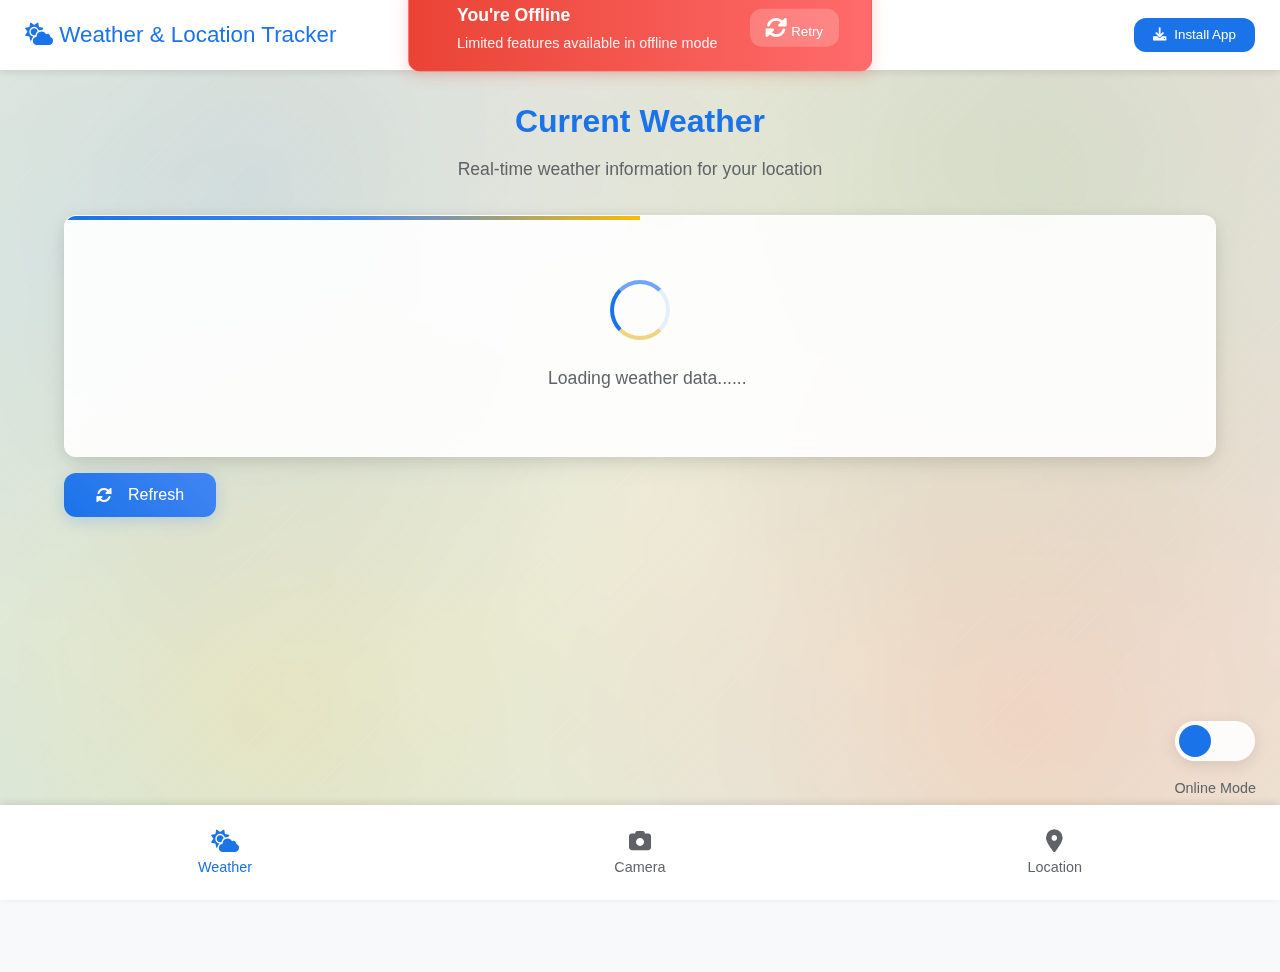
==== index.html @ 96ddc8a9 "Initial commit" ====
<!DOCTYPE html>
<html lang="en">
<head>
    <meta charset="UTF-8">
    <meta name="viewport" content="width=device-width, initial-scale=1.0">
    <meta name="theme-color" content="#1a73e8">
    <title>Weather & Location Tracker</title>
    <link rel="manifest" href="manifest.json">
    <link rel="stylesheet" href="css/style.css">
    <link rel="stylesheet" href="https://cdnjs.cloudflare.com/ajax/libs/font-awesome/6.0.0/css/all.min.css">
    <link rel="apple-touch-icon" href="images/icons/icon-192x192.png">
</head>
<body>
    <!-- Enhanced Background -->
    <div class="background-container">
        <div class="aurora-container"></div>
        <div class="glass-panel"></div>
        <div class="floating-bubbles"></div>
    </div>

    <!-- Network Mode Toggle -->
    <div class="network-mode-toggle">
        <div class="mode-switch" id="networkModeSwitch">
            <div class="mode-indicator"></div>
        </div>
        <div class="mode-label">Online Mode</div>
    </div>

    <!-- Offline Notice -->
    <div id="offlineNotice" class="offline-notice hidden">
        <i class="fas fa-wifi-slash"></i>
        <div class="offline-notice-content">
            <div class="offline-notice-title">You're Offline</div>
            <div class="offline-notice-message">Limited features available in offline mode</div>
        </div>
        <button class="offline-notice-action" onclick="window.location.reload()">
            <i class="fas fa-sync-alt"></i> Retry
        </button>
    </div>

    <div id="app">
        <nav class="navbar">
            <div class="nav-brand">
                <i class="fas fa-cloud-sun"></i>
                Weather & Location Tracker
            </div>
            <div class="nav-menu">
                <button id="installBtn" class="install-button hidden">
                    <i class="fas fa-download"></i> Install App
                </button>
            </div>
        </nav>

        <main class="container">
            <!-- Weather View -->
            <section id="weatherView" class="view active">
                <div class="section-header">
                    <h2>Current Weather</h2>
                    <p>Real-time weather information for your location</p>
                </div>

                <div class="weather-card">
                    <div id="weatherInfo" class="weather-info">
                        <div class="loading">
                            <div class="loading-spinner"></div>
                            <div class="loading-text">Loading weather data...</div>
                        </div>
                    </div>
                </div>

                <button id="refreshWeather" class="btn primary">
                    <i class="fas fa-sync-alt"></i> Refresh
                </button>
            </section>

            <!-- Camera View -->
            <section id="cameraView" class="view">
                <div class="camera-header">
                    <h2>Camera</h2>
                    <div class="camera-controls-top">
                        <button class="camera-control-btn" id="switchCamera" title="Switch Camera">
                            <i class="fas fa-camera-rotate"></i>
                        </button>
                        <button class="camera-control-btn" id="flashControl" title="Toggle Flash">
                            <i class="fas fa-bolt"></i>
                        </button>
                        <button class="camera-control-btn" id="filterControl" title="Photo Filters">
                            <i class="fas fa-wand-magic-sparkles"></i>
                        </button>
                    </div>
                </div>

                <div class="camera-container">
                    <div class="camera-wrapper">
                        <video id="camera" autoplay playsinline></video>
                        <canvas id="photoCanvas" class="hidden"></canvas>
                        
                        <div class="camera-overlay">
                            <div class="focus-ring"></div>
                            <div class="camera-grid">
                                <div class="grid-line horizontal"></div>
                                <div class="grid-line horizontal"></div>
                                <div class="grid-line vertical"></div>
                                <div class="grid-line vertical"></div>
                            </div>
                        </div>

                        <div class="camera-info">
                            <span class="camera-mode">
                                <i class="fas fa-camera"></i> Photo Mode
                            </span>
                            <span class="camera-resolution">
                                <i class="fas fa-expand"></i> HD
                            </span>
                        </div>

                        <div class="filters-panel hidden">
                            <div class="filter-option" data-filter="none">Normal</div>
                            <div class="filter-option" data-filter="grayscale">B&W</div>
                            <div class="filter-option" data-filter="sepia">Sepia</div>
                            <div class="filter-option" data-filter="vintage">Vintage</div>
                            <div class="filter-option" data-filter="blur">Blur</div>
                        </div>
                    </div>

                    <div class="camera-controls-bottom">
                        <button class="camera-control-btn gallery-btn" id="openGallery">
                            <i class="fas fa-images"></i>
                        </button>
                        <button class="capture-btn" id="captureBtn">
                            <div class="capture-btn-inner"></div>
                        </button>
                        <button class="camera-control-btn timer-btn" id="timerBtn">
                            <i class="fas fa-stopwatch"></i>
                        </button>
                    </div>
                </div>

                <div class="photo-gallery-container">
                    <div class="gallery-header">
                        <h3>Photo Gallery</h3>
                        <button class="gallery-view-btn" id="toggleGalleryView">
                            <i class="fas fa-grid-2"></i>
                        </button>
                    </div>
                    <div class="photo-gallery" id="photoGallery"></div>
                </div>
            </section>

            <!-- Location History View -->
            <section id="locationView" class="view">
                <div class="location-header">
                    <h2>Location History</h2>
                    <p>Track and view your location history with real-time updates</p>
                </div>
                <div id="locationHistory" class="location-list"></div>
            </section>
        </main>

        <footer class="nav-tabs">
            <button class="tab-btn active" data-view="weatherView">
                <i class="fas fa-cloud-sun"></i>
                Weather
            </button>
            <button class="tab-btn" data-view="cameraView">
                <i class="fas fa-camera"></i>
                Camera
            </button>
            <button class="tab-btn" data-view="locationView">
                <i class="fas fa-map-marker-alt"></i>
                Location
            </button>
        </footer>
    </div>

    <script src="js/app.js" type="module"></script>
</body>
</html>
---- css/style.css ----
:root {
    --primary-color: #1a73e8;
    --secondary-color: #4285f4;
    --accent-color: #fbbc04;
    --background-color: #f8f9fa;
    --card-background: #ffffff;
    --text-primary: #202124;
    --text-secondary: #5f6368;
    --error-color: #ea4335;
    --success-color: #34a853;
    --border-radius: 12px;
    --box-shadow: 0 2px 8px rgba(0, 0, 0, 0.1);
    --transition: all 0.3s ease;
    --gradient-1: linear-gradient(45deg, #1a73e8, #4285f4);
    --gradient-2: linear-gradient(135deg, #34a853, #4285f4);
    --gradient-3: linear-gradient(225deg, #ea4335, #fbbc04);
    --gradient-4: linear-gradient(315deg, #fbbc04, #1a73e8);
}

/* Enhanced Background Styles */
.background-container {
    position: fixed;
    top: 0;
    left: 0;
    width: 100%;
    height: 100%;
    z-index: -1;
    overflow: hidden;
    background: 
        radial-gradient(circle at 20% 20%, rgba(26, 115, 232, 0.15), transparent 40%),
        radial-gradient(circle at 80% 20%, rgba(52, 168, 83, 0.15), transparent 40%),
        radial-gradient(circle at 20% 80%, rgba(251, 188, 4, 0.15), transparent 40%),
        radial-gradient(circle at 80% 80%, rgba(234, 67, 53, 0.15), transparent 40%),
        linear-gradient(45deg, rgba(26, 115, 232, 0.05) 0%, rgba(52, 168, 83, 0.05) 100%);
}

.aurora-container {
    position: absolute;
    width: 200%;
    height: 200%;
    top: -50%;
    left: -50%;
    background: 
        linear-gradient(45deg, 
            rgba(26, 115, 232, 0.1) 0%,
            rgba(52, 168, 83, 0.1) 25%,
            rgba(251, 188, 4, 0.1) 50%,
            rgba(234, 67, 53, 0.1) 75%,
            rgba(26, 115, 232, 0.1) 100%);
    animation: auroraMove 15s linear infinite;
    transform-origin: center;
}

.glass-panel {
    position: absolute;
    inset: 0;
    background: 
        repeating-linear-gradient(
            -45deg,
            rgba(255, 255, 255, 0.05) 0px,
            rgba(255, 255, 255, 0.05) 1px,
            transparent 1px,
            transparent 10px
        );
    backdrop-filter: blur(10px);
}

.floating-bubbles {
    position: absolute;
    inset: 0;
    pointer-events: none;
}

.bubble {
    position: absolute;
    background: radial-gradient(
        circle at center,
        rgba(255, 255, 255, 0.8) 0%,
        rgba(255, 255, 255, 0.2) 50%,
        transparent 100%
    );
    border-radius: 50%;
    animation: floatBubble var(--duration) ease-in-out infinite;
    opacity: 0.3;
}

@keyframes auroraMove {
    0% {
        transform: rotate(0deg) scale(1);
    }
    50% {
        transform: rotate(180deg) scale(1.2);
    }
    100% {
        transform: rotate(360deg) scale(1);
    }
}

@keyframes floatBubble {
    0%, 100% {
        transform: translateY(0) translateX(0);
    }
    25% {
        transform: translateY(-20px) translateX(10px);
    }
    50% {
        transform: translateY(-40px) translateX(-10px);
    }
    75% {
        transform: translateY(-20px) translateX(10px);
    }
}

/* Network Mode Toggle */
.network-mode-toggle {
    position: fixed;
    bottom: 100px;
    right: 24px;
    z-index: 1000;
    display: flex;
    flex-direction: column;
    align-items: center;
    gap: 1rem;
}

.mode-switch {
    width: 80px;
    height: 40px;
    background: rgba(255, 255, 255, 0.9);
    border-radius: 20px;
    padding: 4px;
    position: relative;
    cursor: pointer;
    transition: var(--transition);
    box-shadow: 0 4px 15px rgba(0, 0, 0, 0.1);
}

.mode-switch::before {
    content: '';
    position: absolute;
    width: 32px;
    height: 32px;
    border-radius: 50%;
    background: var(--primary-color);
    left: 4px;
    top: 4px;
    transition: var(--transition);
}

.mode-switch.offline::before {
    left: calc(100% - 36px);
    background: var(--error-color);
}

.mode-label {
    font-size: 0.9rem;
    font-weight: 500;
    color: var(--text-secondary);
    text-align: center;
}

/* Enhanced Card Styles */
.weather-card,
.camera-container,
.location-item,
.permission-card {
    background: rgba(255, 255, 255, 0.8);
    backdrop-filter: blur(10px) saturate(180%);
    border: 1px solid rgba(255, 255, 255, 0.3);
    box-shadow: 
        0 4px 15px rgba(0, 0, 0, 0.1),
        0 8px 30px rgba(0, 0, 0, 0.05);
    transition: transform 0.3s cubic-bezier(0.4, 0, 0.2, 1),
                box-shadow 0.3s cubic-bezier(0.4, 0, 0.2, 1);
}

.weather-card:hover,
.camera-container:hover,
.location-item:hover,
.permission-card:hover {
    transform: translateY(-5px) scale(1.02);
    box-shadow: 
        0 8px 25px rgba(0, 0, 0, 0.1),
        0 12px 40px rgba(0, 0, 0, 0.05);
}

* {
    margin: 0;
    padding: 0;
    box-sizing: border-box;
}

body {
    font-family: 'Google Sans', 'Segoe UI', Roboto, Arial, sans-serif;
    background-color: var(--background-color);
    color: var(--text-primary);
    line-height: 1.6;
    position: relative;
    overflow-x: hidden;
    min-height: 100vh;
}

/* Dynamic Animated Background */
.background-animation {
    position: fixed;
    top: 0;
    left: 0;
    width: 100%;
    height: 100%;
    z-index: -3;
    background: 
        linear-gradient(217deg, rgba(26,115,232,.08), rgba(26,115,232,0) 70.71%),
        linear-gradient(127deg, rgba(52,168,83,.08), rgba(52,168,83,0) 70.71%),
        linear-gradient(336deg, rgba(251,188,4,.08), rgba(251,188,4,0) 70.71%);
    animation: gradientMove 15s ease infinite;
}

.background-waves {
    position: fixed;
    top: 0;
    left: 0;
    width: 100%;
    height: 100%;
    z-index: -2;
    opacity: 0.5;
    background: 
        repeating-linear-gradient(45deg, 
            transparent 0,
            transparent 10px,
            rgba(26,115,232,.03) 10px,
            rgba(26,115,232,.03) 20px);
    animation: waveMove 20s linear infinite;
}

.background-grid {
    position: fixed;
    top: 0;
    left: 0;
    width: 100%;
    height: 100%;
    z-index: -1;
    background-image: 
        linear-gradient(rgba(26,115,232,.05) 1px, transparent 1px),
        linear-gradient(90deg, rgba(26,115,232,.05) 1px, transparent 1px);
    background-size: 20px 20px;
    animation: gridMove 15s linear infinite;
}

.background-glow {
    position: fixed;
    width: 150vmax;
    height: 150vmax;
    top: 50%;
    left: 50%;
    transform: translate(-50%, -50%);
    z-index: -4;
    background: 
        radial-gradient(circle at center,
            rgba(26,115,232,.1) 0%,
            rgba(26,115,232,.05) 30%,
            rgba(52,168,83,.05) 50%,
            rgba(251,188,4,.05) 70%,
            transparent 100%);
    animation: glowPulse 10s ease-in-out infinite;
}

.shooting-star {
    position: fixed;
    top: 0;
    left: 0;
    width: 100%;
    height: 100%;
    z-index: -1;
    pointer-events: none;
}

.star {
    position: absolute;
    width: 2px;
    height: 2px;
    background: white;
    border-radius: 50%;
    animation: shootingStar 3s linear infinite;
    opacity: 0;
}

@keyframes shootingStar {
    0% {
        transform: translate(120vw, -20vh) rotate(45deg) scale(0);
        opacity: 0;
    }
    1% {
        opacity: 1;
    }
    10% {
        transform: translate(-20vw, 120vh) rotate(45deg) scale(1);
        opacity: 0;
    }
    100% {
        transform: translate(-20vw, 120vh) rotate(45deg) scale(1);
        opacity: 0;
    }
}

@keyframes gradientMove {
    0% {
        transform: scale(1) rotate(0deg);
    }
    50% {
        transform: scale(1.2) rotate(5deg);
    }
    100% {
        transform: scale(1) rotate(0deg);
    }
}

@keyframes waveMove {
    0% {
        background-position: 0 0;
    }
    100% {
        background-position: 100px 100px;
    }
}

@keyframes gridMove {
    0% {
        transform: translateY(0);
    }
    100% {
        transform: translateY(20px);
    }
}

@keyframes glowPulse {
    0% {
        transform: translate(-50%, -50%) scale(0.8);
        opacity: 0.5;
    }
    50% {
        transform: translate(-50%, -50%) scale(1);
        opacity: 0.8;
    }
    100% {
        transform: translate(-50%, -50%) scale(0.8);
        opacity: 0.5;
    }
}

/* Glass Effect Enhancement */
.weather-card,
.camera-container,
.location-item,
.empty-location,
.navbar,
.nav-tabs {
    background: rgba(255, 255, 255, 0.85);
    backdrop-filter: blur(10px) saturate(180%);
    -webkit-backdrop-filter: blur(10px);
    border: 1px solid rgba(255, 255, 255, 0.3);
    position: relative;
    overflow: hidden;
}

/* Card Shine Effect */
.weather-card::before,
.location-item::before {
    content: '';
    position: absolute;
    top: 0;
    left: -100%;
    width: 50%;
    height: 100%;
    background: linear-gradient(
        120deg,
        transparent,
        rgba(255, 255, 255, 0.3),
        transparent
    );
    animation: shine 8s infinite;
}

@keyframes shine {
    0% {
        left: -100%;
        opacity: 0;
    }
    10% {
        opacity: 0.5;
    }
    20% {
        left: 100%;
        opacity: 0;
    }
    100% {
        left: 100%;
        opacity: 0;
    }
}

/* Floating Particles */
.particles {
    position: fixed;
    top: 0;
    left: 0;
    width: 100%;
    height: 100%;
    z-index: -1;
    pointer-events: none;
}

.particle {
    position: absolute;
    background: var(--primary-color);
    border-radius: 50%;
    opacity: 0.3;
    animation: float 20s infinite;
}

/* Generate 20 particles with different sizes and positions */
@for $i from 1 through 20 {
    .particle:nth-child(#{$i}) {
        $size: random(5) + 2px;
        width: $size;
        height: $size;
        left: random(100) * 1%;
        top: random(100) * 1%;
        animation-delay: random(20) * -1s;
        animation-duration: (random(20) + 15) * 1s;
        opacity: random(50) * 0.01;
        background: var(--gradient-#{random(3)});
    }
}

/* Background Animations */
@keyframes gradientShift {
    0% {
        transform: scale(1);
    }
    50% {
        transform: scale(1.1);
    }
    100% {
        transform: scale(1);
    }
}

@keyframes float {
    0% {
        transform: translate(0, 0);
    }
    25% {
        transform: translate(100px, 100px);
    }
    50% {
        transform: translate(0, 200px);
    }
    75% {
        transform: translate(-100px, 100px);
    }
    100% {
        transform: translate(0, 0);
    }
}

/* Navbar Styles */
.navbar {
    background-color: var(--card-background);
    color: var(--text-primary);
    padding: 1rem 1.5rem;
    display: flex;
    justify-content: space-between;
    align-items: center;
    box-shadow: var(--box-shadow);
    position: fixed;
    top: 0;
    left: 0;
    right: 0;
    z-index: 1000;
    backdrop-filter: blur(10px);
    -webkit-backdrop-filter: blur(10px);
}

.nav-brand {
    font-size: 1.4rem;
    font-weight: 500;
    color: var(--primary-color);
}

.install-button {
    background-color: var(--primary-color);
    color: white;
    border: none;
    padding: 0.6rem 1.2rem;
    border-radius: var(--border-radius);
    cursor: pointer;
    font-weight: 500;
    display: flex;
    align-items: center;
    gap: 0.5rem;
    transition: var(--transition);
}

.install-button:hover {
    background-color: var(--secondary-color);
    transform: translateY(-1px);
}

/* Container and View Styles */
.container {
    max-width: 1200px;
    margin: 72px auto 0;
    padding: 1.5rem;
    min-height: calc(100vh - 140px);
}

.view {
    display: none;
    animation: fadeIn 0.3s ease;
}

@keyframes fadeIn {
    from { opacity: 0; transform: translateY(10px); }
    to { opacity: 1; transform: translateY(0); }
}

.view.active {
    display: block;
}

/* Weather Card Styles */
.weather-card {
    background-color: var(--card-background);
    border-radius: var(--border-radius);
    padding: 2rem;
    margin: 1rem 0;
    box-shadow: var(--box-shadow);
    transition: var(--transition);
}

.weather-card:hover {
    transform: translateY(-2px);
    box-shadow: 0 4px 12px rgba(0, 0, 0, 0.15);
}

.weather-details {
    text-align: center;
}

.weather-details h3 {
    font-size: 1.8rem;
    margin-bottom: 1rem;
    color: var(--primary-color);
}

.temperature {
    font-size: 3.5rem;
    font-weight: 300;
    margin: 1rem 0;
}

.description {
    font-size: 1.2rem;
    color: var(--text-secondary);
    text-transform: capitalize;
    margin: 0.5rem 0;
}

/* Camera Styles */
.camera-header {
    display: flex;
    justify-content: space-between;
    align-items: center;
    margin-bottom: 1.5rem;
    padding: 0 1rem;
}

.camera-controls-top {
    display: flex;
    gap: 1rem;
}

.camera-control-btn {
    background: rgba(255, 255, 255, 0.9);
    border: none;
    width: 44px;
    height: 44px;
    border-radius: 50%;
    display: flex;
    align-items: center;
    justify-content: center;
    font-size: 1.2rem;
    color: var(--text-primary);
    cursor: pointer;
    transition: var(--transition);
    backdrop-filter: blur(10px);
}

.camera-control-btn:hover {
    background: var(--primary-color);
    color: white;
    transform: translateY(-2px);
}

.camera-container {
    position: relative;
    max-width: 800px;
    margin: 0 auto;
    background: var(--card-background);
    border-radius: var(--border-radius);
    overflow: hidden;
    box-shadow: var(--box-shadow);
}

.camera-wrapper {
    position: relative;
    aspect-ratio: 16/9;
    background: #000;
    overflow: hidden;
}

#camera {
    width: 100%;
    height: 100%;
    object-fit: cover;
}

.camera-overlay {
    position: absolute;
    top: 0;
    left: 0;
    width: 100%;
    height: 100%;
    pointer-events: none;
}

.focus-ring {
    position: absolute;
    width: 80px;
    height: 80px;
    border: 2px solid rgba(255, 255, 255, 0.8);
    border-radius: 50%;
    top: 50%;
    left: 50%;
    transform: translate(-50%, -50%) scale(0);
    transition: transform 0.3s ease;
}

.focus-ring.active {
    transform: translate(-50%, -50%) scale(1);
    animation: focusPulse 1s infinite;
}

.camera-grid {
    position: absolute;
    top: 0;
    left: 0;
    width: 100%;
    height: 100%;
    opacity: 0.3;
}

.grid-line {
    position: absolute;
    background: rgba(255, 255, 255, 0.5);
}

.grid-line.horizontal {
    width: 100%;
    height: 1px;
}

.grid-line.horizontal:nth-child(1) {
    top: 33.33%;
}

.grid-line.horizontal:nth-child(2) {
    top: 66.66%;
}

.grid-line.vertical {
    width: 1px;
    height: 100%;
}

.grid-line.vertical:nth-child(3) {
    left: 33.33%;
}

.grid-line.vertical:nth-child(4) {
    left: 66.66%;
}

.camera-info {
    position: absolute;
    top: 1rem;
    left: 1rem;
    display: flex;
    gap: 1rem;
    color: white;
    text-shadow: 0 1px 2px rgba(0, 0, 0, 0.5);
    font-size: 0.9rem;
}

.camera-info span {
    background: rgba(0, 0, 0, 0.5);
    padding: 0.4rem 0.8rem;
    border-radius: 20px;
    display: flex;
    align-items: center;
    gap: 0.5rem;
}

.filters-panel {
    position: absolute;
    bottom: 0;
    left: 0;
    width: 100%;
    padding: 1rem;
    background: linear-gradient(to top, rgba(0, 0, 0, 0.8), transparent);
    display: flex;
    gap: 1rem;
    overflow-x: auto;
    transition: transform 0.3s ease;
}

.filters-panel.hidden {
    transform: translateY(100%);
}

.filter-option {
    color: white;
    padding: 0.5rem 1rem;
    background: rgba(255, 255, 255, 0.2);
    border-radius: 20px;
    cursor: pointer;
    transition: var(--transition);
    white-space: nowrap;
}

.filter-option:hover {
    background: rgba(255, 255, 255, 0.3);
}

.filter-option.active {
    background: var(--primary-color);
}

.camera-controls-bottom {
    display: flex;
    justify-content: space-around;
    align-items: center;
    padding: 1.5rem;
    background: rgba(0, 0, 0, 0.05);
}

.capture-btn {
    width: 70px;
    height: 70px;
    border-radius: 50%;
    background: white;
    border: none;
    padding: 2px;
    cursor: pointer;
    font-weight: 500;
    display: flex;
    align-items: center;
    gap: 0.5rem;
    transition: var(--transition);
}

.capture-btn-inner {
    width: 100%;
    height: 100%;
    border-radius: 50%;
    background: var(--primary-color);
    transition: var(--transition);
}

.capture-btn:hover .capture-btn-inner {
    transform: scale(0.9);
}

.capture-btn:active .capture-btn-inner {
    transform: scale(0.8);
    background: var(--secondary-color);
}

.photo-gallery-container {
    margin-top: 2rem;
    padding: 1rem;
    background: var(--card-background);
    border-radius: var(--border-radius);
    box-shadow: var(--box-shadow);
}

.gallery-header {
    display: flex;
    justify-content: space-between;
    align-items: center;
    margin-bottom: 1rem;
    padding: 0 1rem;
}

.photo-gallery {
    display: grid;
    grid-template-columns: repeat(auto-fill, minmax(150px, 1fr));
    gap: 1rem;
    padding: 1rem;
}

.photo-gallery img {
    width: 100%;
    aspect-ratio: 1;
    object-fit: cover;
    border-radius: var(--border-radius);
    transition: var(--transition);
    cursor: pointer;
}

.photo-gallery img:hover {
    transform: scale(1.05);
    box-shadow: var(--box-shadow);
}

.timer-overlay {
    position: fixed;
    top: 0;
    left: 0;
    width: 100%;
    height: 100%;
    background: rgba(0, 0, 0, 0.8);
    display: flex;
    align-items: center;
    justify-content: center;
    z-index: 1000;
}

.timer-count {
    font-size: 6rem;
    color: white;
    animation: timerPulse 1s infinite;
}

.capture-animation {
    position: fixed;
    top: 0;
    left: 0;
    width: 100%;
    height: 100%;
    background: white;
    opacity: 0;
    pointer-events: none;
    z-index: 1000;
}

.capture-animation.active {
    animation: captureFlash 0.3s ease-out;
}

@keyframes focusPulse {
    0% {
        transform: translate(-50%, -50%) scale(1);
        opacity: 1;
    }
    100% {
        transform: translate(-50%, -50%) scale(1.5);
        opacity: 0;
    }
}

@keyframes timerPulse {
    0% {
        transform: scale(1);
    }
    50% {
        transform: scale(1.2);
    }
    100% {
        transform: scale(1);
    }
}

@keyframes captureFlash {
    0% {
        opacity: 0;
    }
    50% {
        opacity: 1;
    }
    100% {
        opacity: 0;
    }
}

/* Location History Styles */
#locationView {
    position: relative;
    overflow: hidden;
}

.location-header {
    text-align: center;
    margin-bottom: 2rem;
    animation: slideInDown 0.5s ease;
}

.location-header h2 {
    font-size: 2rem;
    color: var(--primary-color);
    margin-bottom: 0.5rem;
}

.location-header p {
    color: var(--text-secondary);
    font-size: 1.1rem;
}

.location-list {
    display: grid;
    gap: 1rem;
    margin-top: 1rem;
    position: relative;
    padding: 1rem;
}

.location-item {
    background-color: var(--card-background);
    padding: 1.5rem;
    border-radius: var(--border-radius);
    box-shadow: var(--box-shadow);
    transition: var(--transition);
    position: relative;
    overflow: hidden;
    animation: slideInRight 0.5s ease;
    display: grid;
    grid-template-columns: auto 1fr auto;
    gap: 1rem;
    align-items: center;
}

.location-item:hover {
    transform: translateX(5px) translateY(-2px);
    box-shadow: 0 8px 16px rgba(0, 0, 0, 0.1);
}

.location-item::before {
    content: '';
    position: absolute;
    left: 0;
    top: 0;
    height: 100%;
    width: 4px;
    background: var(--primary-color);
    transform: scaleY(0);
    transition: transform 0.3s ease;
}

.location-item:hover::before {
    transform: scaleY(1);
}

.location-icon {
    width: 48px;
    height: 48px;
    background: var(--primary-color);
    border-radius: 50%;
    display: flex;
    align-items: center;
    justify-content: center;
    color: white;
    font-size: 1.5rem;
    animation: pulse 2s infinite;
}

.location-details {
    display: flex;
    flex-direction: column;
    gap: 0.5rem;
}

.location-coordinates {
    font-size: 1.2rem;
    font-weight: 500;
    color: var(--text-primary);
}

.location-timestamp {
    color: var(--text-secondary);
    font-size: 0.9rem;
}

.location-actions {
    display: flex;
    gap: 0.5rem;
}

.location-action-btn {
    background: none;
    border: none;
    color: var(--primary-color);
    cursor: pointer;
    padding: 0.5rem;
    border-radius: 50%;
    transition: var(--transition);
    opacity: 0;
    transform: translateX(20px);
}

.location-item:hover .location-action-btn {
    opacity: 1;
    transform: translateX(0);
}

.location-action-btn:hover {
    background: rgba(26, 115, 232, 0.1);
}

.empty-location {
    text-align: center;
    padding: 3rem;
    background: var(--card-background);
    border-radius: var(--border-radius);
    box-shadow: var(--box-shadow);
    margin: 2rem auto;
    max-width: 600px;
    animation: fadeIn 0.5s ease;
}

.empty-location-icon {
    font-size: 4rem;
    color: var(--primary-color);
    margin-bottom: 1rem;
    animation: bounce 2s infinite;
}

.empty-location h3 {
    font-size: 1.5rem;
    color: var(--text-primary);
    margin-bottom: 0.5rem;
}

.empty-location p {
    color: var(--text-secondary);
    margin-bottom: 1.5rem;
}

.start-tracking-btn {
    background: var(--primary-color);
    color: white;
    border: none;
    padding: 0.8rem 2rem;
    border-radius: var(--border-radius);
    font-weight: 500;
    cursor: pointer;
    transition: var(--transition);
    display: inline-flex;
    align-items: center;
    gap: 0.5rem;
}

.start-tracking-btn:hover {
    background: var(--secondary-color);
    transform: translateY(-2px);
}

/* Permission Cards Styles */
.permission-container {
    max-width: 1000px;
    margin: 2rem auto;
    text-align: center;
    animation: fadeIn 0.5s ease;
}

.permission-container h2 {
    font-size: 2.2rem;
    color: var(--primary-color);
    margin-bottom: 1rem;
}

.permission-container > p {
    font-size: 1.1rem;
    color: var(--text-secondary);
    margin-bottom: 2rem;
}

.permission-cards {
    display: grid;
    grid-template-columns: repeat(auto-fit, minmax(280px, 1fr));
    gap: 2rem;
    margin: 2rem 0;
}

.permission-card {
    background: rgba(255, 255, 255, 0.9);
    backdrop-filter: blur(10px);
    border-radius: var(--border-radius);
    padding: 2rem;
    text-align: center;
    transition: var(--transition);
    position: relative;
    overflow: hidden;
    border: 1px solid rgba(255, 255, 255, 0.3);
}

.permission-card::before {
    content: '';
    position: absolute;
    top: 0;
    left: 0;
    width: 100%;
    height: 100%;
    background: linear-gradient(45deg, 
        rgba(26,115,232,0.1),
        rgba(52,168,83,0.1),
        rgba(251,188,4,0.1));
    opacity: 0;
    transition: var(--transition);
}

.permission-card:hover::before {
    opacity: 1;
}

.permission-icon {
    width: 80px;
    height: 80px;
    background: var(--primary-color);
    border-radius: 50%;
    display: flex;
    align-items: center;
    justify-content: center;
    margin: 0 auto 1.5rem;
    font-size: 2rem;
    color: white;
    transition: var(--transition);
    animation: iconPulse 2s infinite;
}

.permission-card:hover .permission-icon {
    transform: scale(1.1);
}

.permission-card h3 {
    font-size: 1.5rem;
    color: var(--text-primary);
    margin-bottom: 1rem;
}

.permission-card p {
    color: var(--text-secondary);
    margin-bottom: 1.5rem;
    line-height: 1.6;
}

.permission-btn {
    background: var(--primary-color);
    color: white;
    border: none;
    padding: 0.8rem 1.5rem;
    border-radius: var(--border-radius);
    font-size: 1rem;
    font-weight: 500;
    cursor: pointer;
    transition: var(--transition);
    display: inline-flex;
    align-items: center;
    gap: 0.5rem;
}

.permission-btn:hover {
    transform: translateY(-2px);
    box-shadow: 0 4px 12px rgba(0, 0, 0, 0.1);
}

.permission-btn.granted {
    background: var(--success-color);
    pointer-events: none;
}

.start-app-btn {
    background: var(--gradient-1);
    color: white;
    border: none;
    padding: 1rem 2rem;
    border-radius: var(--border-radius);
    font-size: 1.2rem;
    font-weight: 500;
    cursor: pointer;
    transition: var(--transition);
    display: inline-flex;
    align-items: center;
    gap: 0.8rem;
    margin-top: 2rem;
    animation: fadeInUp 0.5s ease;
}

.start-app-btn:hover {
    transform: translateY(-3px) scale(1.02);
    box-shadow: 0 8px 20px rgba(0, 0, 0, 0.15);
}

@keyframes iconPulse {
    0% {
        box-shadow: 0 0 0 0 rgba(26,115,232,0.4);
    }
    70% {
        box-shadow: 0 0 0 20px rgba(26,115,232,0);
    }
    100% {
        box-shadow: 0 0 0 0 rgba(26,115,232,0);
    }
}

@keyframes fadeInUp {
    from {
        opacity: 0;
        transform: translateY(20px);
    }
    to {
        opacity: 1;
        transform: translateY(0);
    }
}

/* Offline Notice Styles */
.offline-notice {
    position: fixed;
    top: 72px;
    left: 50%;
    transform: translate(-50%, -100%);
    background: linear-gradient(to right, var(--error-color), #ff6b6b);
    color: white;
    padding: 1rem 2rem;
    border-radius: var(--border-radius);
    z-index: 2000;
    box-shadow: 0 4px 15px rgba(234, 67, 53, 0.2);
    display: flex;
    align-items: center;
    gap: 1rem;
    font-weight: 500;
    animation: slideInDown 0.5s forwards, pulse 2s infinite;
    backdrop-filter: blur(8px);
    border: 1px solid rgba(255, 255, 255, 0.1);
}

.offline-notice.hidden {
    animation: slideOutUp 0.5s forwards;
}

.offline-notice i {
    font-size: 1.4rem;
    animation: bounce 1s infinite;
}

.offline-notice-content {
    display: flex;
    flex-direction: column;
}

.offline-notice-title {
    font-weight: 600;
    font-size: 1.1rem;
    margin-bottom: 0.2rem;
}

.offline-notice-message {
    font-size: 0.9rem;
    opacity: 0.9;
}

.offline-notice-action {
    background: rgba(255, 255, 255, 0.2);
    border: none;
    color: white;
    padding: 0.5rem 1rem;
    border-radius: var(--border-radius);
    cursor: pointer;
    transition: var(--transition);
    font-weight: 500;
    margin-left: 1rem;
}

.offline-notice-action:hover {
    background: rgba(255, 255, 255, 0.3);
    transform: translateY(-2px);
}

@keyframes slideInDown {
    from {
        transform: translate(-50%, -100%);
    }
    to {
        transform: translate(-50%, 0);
    }
}

@keyframes slideOutUp {
    from {
        transform: translate(-50%, 0);
    }
    to {
        transform: translate(-50%, -100%);
    }
}

@keyframes bounce {
    0%, 100% {
        transform: translateY(0);
    }
    50% {
        transform: translateY(-5px);
    }
}

@keyframes pulse {
    0% {
        box-shadow: 0 4px 15px rgba(234, 67, 53, 0.2);
    }
    50% {
        box-shadow: 0 4px 25px rgba(234, 67, 53, 0.4);
    }
    100% {
        box-shadow: 0 4px 15px rgba(234, 67, 53, 0.2);
    }
}

/* Animations */
@keyframes slideInRight {
    from {
        opacity: 0;
        transform: translateX(-30px);
    }
    to {
        opacity: 1;
        transform: translateX(0);
    }
}

@keyframes slideInDown {
    from {
        opacity: 0;
        transform: translateY(-30px);
    }
    to {
        opacity: 1;
        transform: translateY(0);
    }
}

@keyframes pulse {
    0% {
        box-shadow: 0 0 0 0 rgba(26, 115, 232, 0.4);
    }
    70% {
        box-shadow: 0 0 0 10px rgba(26, 115, 232, 0);
    }
    100% {
        box-shadow: 0 0 0 0 rgba(26, 115, 232, 0);
    }
}

@keyframes bounce {
    0%, 20%, 50%, 80%, 100% {
        transform: translateY(0);
    }
    40% {
        transform: translateY(-20px);
    }
    60% {
        transform: translateY(-10px);
    }
}

@keyframes fadeIn {
    from {
        opacity: 0;
    }
    to {
        opacity: 1;
    }
}

/* Map Container Styles */
.map-container {
    height: 300px;
    border-radius: var(--border-radius);
    margin-bottom: 1rem;
    background-color: var(--card-background);
    box-shadow: var(--box-shadow);
    position: relative;
    overflow: hidden;
    animation: slideInDown 0.5s ease;
}

.map-overlay {
    position: absolute;
    top: 1rem;
    right: 1rem;
    background: rgba(255, 255, 255, 0.9);
    padding: 0.5rem 1rem;
    border-radius: var(--border-radius);
    box-shadow: var(--box-shadow);
    z-index: 1;
    backdrop-filter: blur(4px);
}

/* Button Styles */
.btn {
    padding: 0.8rem 1.5rem;
    border: none;
    border-radius: var(--border-radius);
    cursor: pointer;
    font-weight: 500;
    display: flex;
    align-items: center;
    gap: 0.5rem;
    transition: var(--transition);
    font-size: 1rem;
}

.btn.primary {
    background-color: var(--primary-color);
    color: white;
}

.btn.primary:hover {
    background-color: var(--secondary-color);
    transform: translateY(-1px);
}

/* Navigation Tabs */
.nav-tabs {
    position: fixed;
    bottom: 0;
    left: 0;
    right: 0;
    background-color: var(--card-background);
    display: flex;
    justify-content: space-around;
    padding: 1rem;
    box-shadow: 0 -2px 8px rgba(0, 0, 0, 0.1);
    z-index: 1000;
    backdrop-filter: blur(10px);
    -webkit-backdrop-filter: blur(10px);
}

.tab-btn {
    border: none;
    background: none;
    color: var(--text-secondary);
    padding: 0.5rem;
    display: flex;
    flex-direction: column;
    align-items: center;
    gap: 0.4rem;
    cursor: pointer;
    transition: var(--transition);
    font-size: 0.9rem;
    font-weight: 500;
}

.tab-btn i {
    font-size: 1.4rem;
}

.tab-btn.active {
    color: var(--primary-color);
}

.tab-btn:hover {
    color: var(--primary-color);
    transform: translateY(-2px);
}

/* Loading Animation */
.loading {
    display: flex;
    flex-direction: column;
    align-items: center;
    justify-content: center;
    padding: 2rem;
    gap: 1.5rem;
}

.loading-spinner {
    width: 60px;
    height: 60px;
    border: 4px solid rgba(26, 115, 232, 0.1);
    border-left-color: var(--primary-color);
    border-radius: 50%;
    animation: spin 1s linear infinite;
    position: relative;
}

.loading-spinner::before,
.loading-spinner::after {
    content: '';
    position: absolute;
    inset: -4px;
    border-radius: 50%;
    border: 4px solid transparent;
    animation: spinReverse 3s linear infinite;
}

.loading-spinner::before {
    border-top-color: var(--secondary-color);
    opacity: 0.7;
}

.loading-spinner::after {
    border-bottom-color: var(--accent-color);
    opacity: 0.5;
}

.loading-text {
    font-size: 1.1rem;
    color: var(--text-secondary);
    text-align: center;
    position: relative;
}

.loading-text::after {
    content: '...';
    position: absolute;
    animation: loadingDots 1.5s infinite;
}

@keyframes spin {
    to {
        transform: rotate(360deg);
    }
}

@keyframes spinReverse {
    to {
        transform: rotate(-360deg);
    }
}

@keyframes loadingDots {
    0% {
        content: '.';
    }
    33% {
        content: '..';
    }
    66% {
        content: '...';
    }
}

/* Weather Card Enhancement */
.weather-card {
    position: relative;
    overflow: hidden;
    padding: 2rem;
    background: rgba(255, 255, 255, 0.9);
    backdrop-filter: blur(10px);
    border-radius: var(--border-radius);
    box-shadow: 
        0 4px 15px rgba(0, 0, 0, 0.1),
        0 8px 30px rgba(0, 0, 0, 0.05);
    transition: transform 0.3s cubic-bezier(0.4, 0, 0.2, 1),
                box-shadow 0.3s cubic-bezier(0.4, 0, 0.2, 1);
}

.weather-card::before {
    content: '';
    position: absolute;
    top: 0;
    left: 0;
    right: 0;
    height: 4px;
    background: linear-gradient(to right,
        var(--primary-color),
        var(--secondary-color),
        var(--accent-color)
    );
}

.section-header {
    text-align: center;
    margin-bottom: 2rem;
    animation: fadeInDown 0.5s ease;
}

.section-header h2 {
    font-size: 2rem;
    color: var(--primary-color);
    margin-bottom: 0.5rem;
}

.section-header p {
    color: var(--text-secondary);
    font-size: 1.1rem;
}

/* Refresh Button Enhancement */
.btn.primary {
    position: relative;
    overflow: hidden;
    background: linear-gradient(45deg,
        var(--primary-color),
        var(--secondary-color)
    );
    border: none;
    padding: 0.8rem 2rem;
    color: white;
    font-weight: 500;
    border-radius: var(--border-radius);
    cursor: pointer;
    transition: all 0.3s ease;
    box-shadow: 0 4px 15px rgba(26, 115, 232, 0.2);
}

.btn.primary:hover {
    transform: translateY(-2px);
    box-shadow: 0 6px 20px rgba(26, 115, 232, 0.3);
}

.btn.primary:active {
    transform: translateY(0);
}

.btn.primary i {
    margin-right: 0.5rem;
    transition: transform 0.3s ease;
}

.btn.primary:hover i {
    transform: rotate(180deg);
}

/* Responsive Design */
@media (max-width: 768px) {
    .container {
        padding: 1rem;
    }

    .nav-brand {
        font-size: 1.2rem;
    }

    .weather-details h3 {
        font-size: 1.5rem;
    }

    .temperature {
        font-size: 3rem;
    }

    .photo-gallery {
        grid-template-columns: repeat(auto-fill, minmax(150px, 1fr));
    }
}

/* Custom Scrollbar */
::-webkit-scrollbar {
    width: 8px;
}
::-webkit-scrollbar-track {
    background: var(--background-color);
}
::-webkit-scrollbar-thumb {
    background: var(--primary-color);
    border-radius: 4px;
}
::-webkit-scrollbar-thumb:hover {
    background: var(--secondary-color);
}

/* Status Notifications */
.status-notification {
    position: fixed;
    bottom: 24px;
    right: 24px;
    padding: 1rem 1.5rem;
    border-radius: var(--border-radius);
    background: white;
    color: var(--text-primary);
    display: flex;
    align-items: center;
    gap: 1rem;
    box-shadow: 0 4px 20px rgba(0, 0, 0, 0.15);
    transform: translateX(120%);
    transition: transform 0.3s cubic-bezier(0.4, 0, 0.2, 1);
    z-index: 2000;
    max-width: 400px;
    backdrop-filter: blur(10px);
}

.status-notification.show {
    transform: translateX(0);
}

.status-notification i {
    font-size: 1.5rem;
}

.status-notification.success {
    background: linear-gradient(to right, var(--success-color), #4caf50);
    color: white;
}

.status-notification.error {
    background: linear-gradient(to right, var(--error-color), #ff6b6b);
    color: white;
}

.status-notification.info {
    background: linear-gradient(to right, var(--primary-color), var(--secondary-color));
    color: white;
}

.notification-content {
    flex: 1;
}

.notification-title {
    font-weight: 600;
    font-size: 1rem;
    margin-bottom: 0.2rem;
}

.notification-message {
    font-size: 0.9rem;
    opacity: 0.9;
}

.status-notification i {
    animation: notificationIconAnimation 1s infinite;
}

@keyframes notificationIconAnimation {
    0% {
        transform: scale(1);
    }
    50% {
        transform: scale(1.2);
    }
    100% {
        transform: scale(1);
    }
}

/* Multiple Notifications Stack */
.status-notification:nth-child(2) {
    bottom: 100px;
}

.status-notification:nth-child(3) {
    bottom: 176px;
}

/* Network Status Button */
.network-status-button {
    position: fixed;
    bottom: 100px;
    right: 24px;
    z-index: 1000;
}

.network-toggle {
    background: none;
    border: none;
    padding: 0;
    cursor: pointer;
    position: relative;
    width: 80px;
    height: 80px;
    transition: transform 0.3s ease;
}

.network-toggle:hover {
    transform: scale(1.1);
}

.network-icon {
    position: relative;
    width: 100%;
    height: 100%;
    background: linear-gradient(135deg, #ff6b6b, var(--error-color));
    border-radius: 50%;
    display: flex;
    align-items: center;
    justify-content: center;
    color: white;
    font-size: 1.8rem;
    transition: all 0.3s ease;
    box-shadow: 0 4px 15px rgba(234, 67, 53, 0.3);
}

.network-toggle[data-status="online"] .network-icon {
    background: linear-gradient(135deg, #4caf50, var(--success-color));
    box-shadow: 0 4px 15px rgba(76, 175, 80, 0.3);
}

.network-status-text {
    position: absolute;
    bottom: -25px;
    left: 50%;
    transform: translateX(-50%);
    white-space: nowrap;
    font-size: 0.9rem;
    font-weight: 500;
    color: var(--text-secondary);
}

.network-pulse {
    position: absolute;
    top: 0;
    left: 0;
    right: 0;
    bottom: 0;
    border-radius: 50%;
    animation: networkPulse 2s infinite;
    pointer-events: none;
}

.offline-icon,
.online-icon {
    position: absolute;
    transition: all 0.3s ease;
}

.network-toggle[data-status="online"] .offline-icon {
    opacity: 0;
    transform: scale(0);
}

.network-toggle[data-status="offline"] .online-icon {
    opacity: 0;
    transform: scale(0);
}

@keyframes networkPulse {
    0% {
        box-shadow: 0 0 0 0 rgba(234, 67, 53, 0.4);
    }
    70% {
        box-shadow: 0 0 0 20px rgba(234, 67, 53, 0);
    }
    100% {
        box-shadow: 0 0 0 0 rgba(234, 67, 53, 0);
    }
}

.network-toggle[data-status="online"] .network-pulse {
    animation: networkPulseOnline 2s infinite;
}

@keyframes networkPulseOnline {
    0% {
        box-shadow: 0 0 0 0 rgba(76, 175, 80, 0.4);
    }
    70% {
        box-shadow: 0 0 0 20px rgba(76, 175, 80, 0);
    }
    100% {
        box-shadow: 0 0 0 0 rgba(76, 175, 80, 0);
    }
}
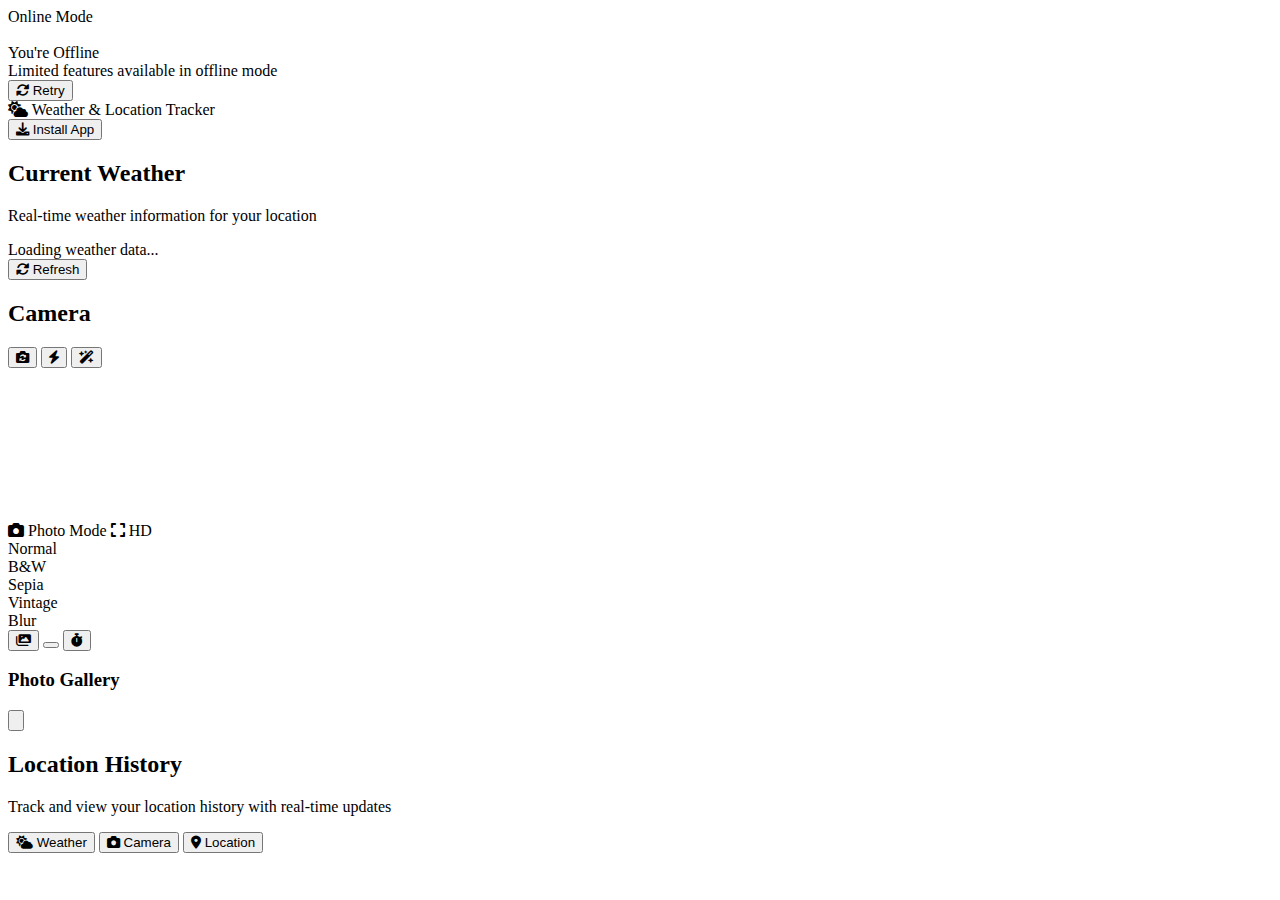
==== commit 02f543c3: "Fix paths for GitHub Pages" ====
--- a/index.html
+++ b/index.html
@@ -5,10 +5,11 @@
     <meta name="viewport" content="width=device-width, initial-scale=1.0">
     <meta name="theme-color" content="#1a73e8">
     <title>Weather & Location Tracker</title>
-    <link rel="manifest" href="manifest.json">
-    <link rel="stylesheet" href="css/style.css">
+    <link rel="manifest" href="/ArtunProgressive-mobile-application/manifest.json">
+    <link rel="stylesheet" href="/ArtunProgressive-mobile-application/css/style.css">
     <link rel="stylesheet" href="https://cdnjs.cloudflare.com/ajax/libs/font-awesome/6.0.0/css/all.min.css">
-    <link rel="apple-touch-icon" href="images/icons/icon-192x192.png">
+    <link rel="apple-touch-icon" href="/ArtunProgressive-mobile-application/images/icons/icon-192x192.png">
+    <base href="/ArtunProgressive-mobile-application/">
 </head>
 <body>
     <!-- Enhanced Background -->
@@ -173,6 +174,6 @@
         </footer>
     </div>
 
-    <script src="js/app.js" type="module"></script>
+    <script src="/ArtunProgressive-mobile-application/js/app.js" type="module"></script>
 </body>
 </html>
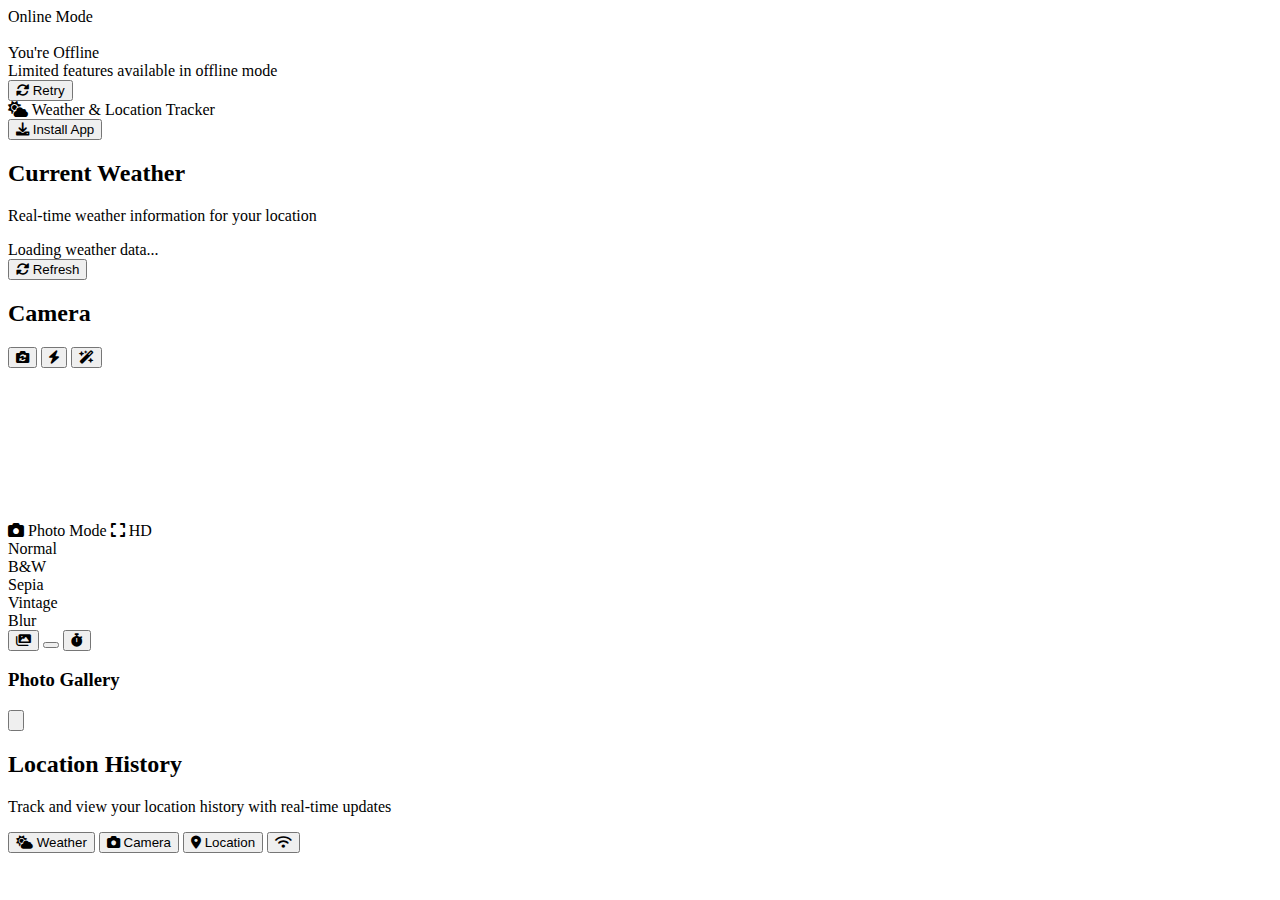
==== commit a005bd99: "Add online/offline mode toggle button" ====
--- a/index.html
+++ b/index.html
@@ -171,6 +171,9 @@
                 <i class="fas fa-map-marker-alt"></i>
                 Location
             </button>
+            <button class="tab-btn online-mode" title="Switch to Offline Mode">
+                <i class="fas fa-wifi"></i>
+            </button>
         </footer>
     </div>
 
